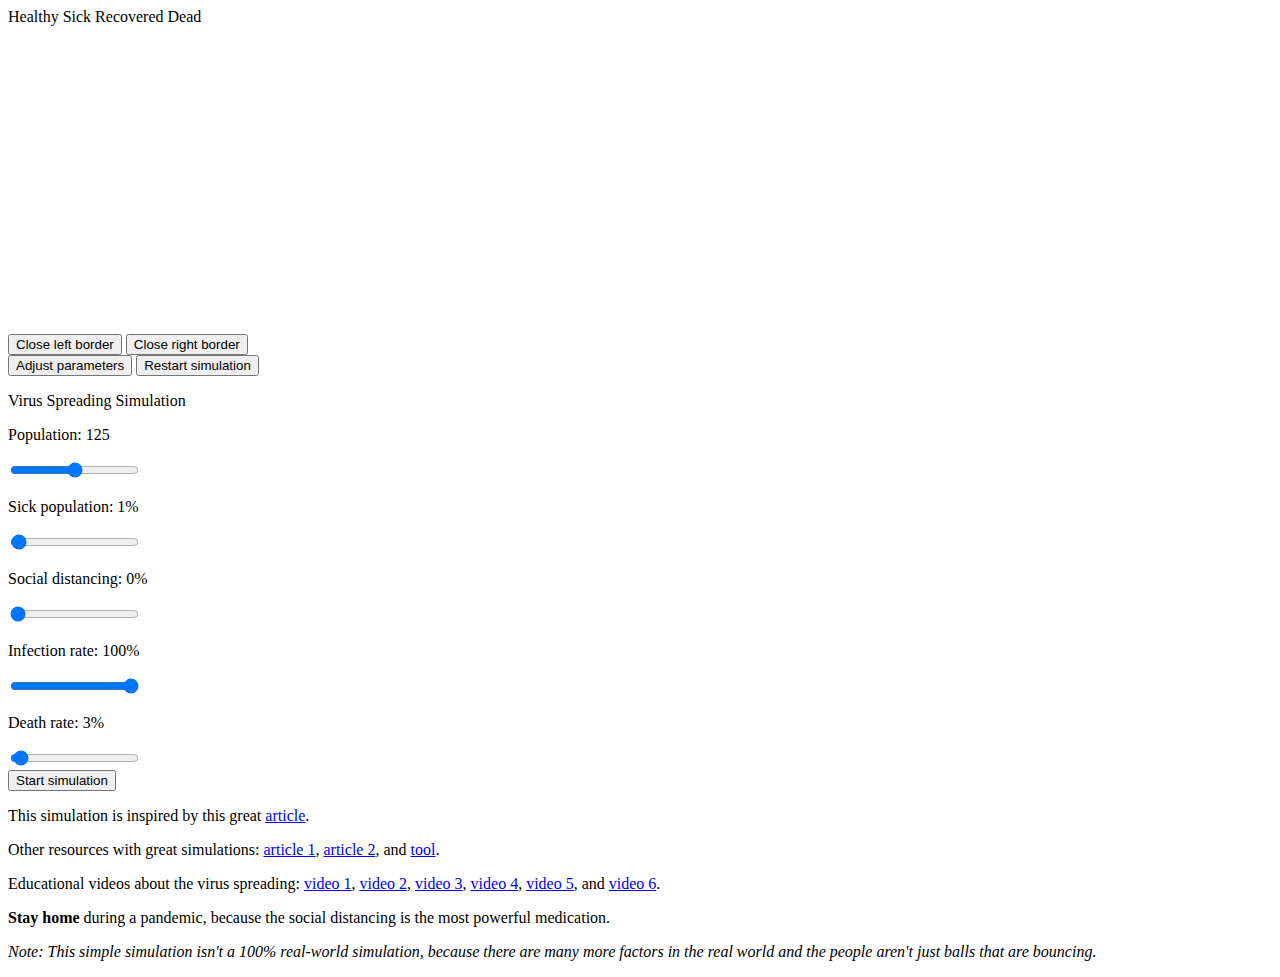
==== src/index.html @ 07df9b4a "Added a new resource, and added all resources in the README file" ====
<!DOCTYPE html>
<html>

<head>

    <title>Virus Spreading Simulation</title>

    <meta name="description" content="A simple responsive and mobile-friendly virus spreading simulation">
    <meta name="keywords" content="virus, spreading, simulation">
    <meta name="viewport" content="width=device-width, initial-scale=1">
    <meta name="author" content="Meto Trajkovski">

    <meta property="og:image" content="https://mtrajk.github.io/virus-spreading/img/virus.png">
    <meta property="og:image:width" content="540">
    <meta property="og:image:height" content="540">
    <meta property="og:url" content="https://mtrajk.github.io/virus-spreading/">
    <meta property="og:description" content="A simple responsive and mobile-friendly virus spreading simulation">
    <meta property="og:type" content="website">
    <meta property="og:title" content="Virus Spreading Simulation">
    <meta name="twitter:image" content="https://mtrajk.github.io/virus-spreading/img/virus.png" />
    <meta name="twitter:url" content="https://mtrajk.github.io/virus-spreading/" />
    <meta name="twitter:description" content="A simple responsive and mobile-friendly virus spreading simulation" />
    <meta name="twitter:card" content="summary_large_image" />
    <meta name="twitter:title" content="Virus Spreading Simulation" />

    <link rel="shortcut icon" type="image/x-icon" href="img/favicon.ico">
    <link rel="icon" type="image/png" sizes="16x16" href="img/favicon-16x16.png">
    <link rel="icon" type="image/png" sizes="32x32" href="img/favicon-32x32.png">

    <link rel="stylesheet" type="text/css" href="css/styles.css">

</head>

<body>

    <div id="simulation">
        <div id="chart">
            <div id="chart-stats">
                <span class="border-on-right">Healthy <span id="healthy-number" class="number"></span></span>
                <span class="border-on-right">Sick <span id="sick-number" class="number"></span></span>
                <span class="border-on-right">Recovered <span id="recovered-number" class="number"></span></span>
                <span>Dead <span id="dead-number" class="number"></span></span>
            </div>

            <div id="chart-dimensions">
                <canvas id="chart-canvas"></canvas>
            </div>
        </div>

        <div id="simulation-dimensions">
            <canvas id="simulation-canvas"></canvas>
        </div>

        <div id="borders-btns">
            <input type="button" id="left-border" value="Close left border"/>
            <input type="button" id="right-border" value="Close right border"/>
        </div>

        <div id="simulation-end-btns">
            <input type="button" id="adjust" value="Adjust parameters"/>
            <input type="button" id="restart" value="Restart simulation"/>
        </div>
    </div>


    <div id="parameters">
        <p class="parameters-title">Virus Spreading Simulation</p>

        <div class="parameters-text">
            <p>Population: <span id="population-number">125</span></p>
            <input type="range" id="population-slider" name="population" min="50" max="200" step="1" value="125">
        </div>
        <div class="parameters-text">
            <p>Sick population: <span id="sick-percent">1</span>%</p>
            <input type="range" id="sick-slider" name="sick" min="0" max="100" step="1" value="1">
        </div>
        <div class="parameters-text">
            <p>Social distancing: <span id="distancing-percent">0</span>%</p>
            <input type="range" id="distancing-slider" name="distancing" min="0" max="100" step="1" value="0">
        </div>
        <div class="parameters-text">
            <p>Infection rate: <span id="infection-percent">100</span>%</p>
            <input type="range" id="infection-slider" name="infection" min="0" max="100" step="1" value="100">
        </div>
        <div class="parameters-text">
            <p>Death rate: <span id="death-percent">3</span>%</p>
            <input type="range" id="death-slider" name="death" min="0" max="100" step="1" value="3">
        </div>

        <input type="button" id="start" value="Start simulation"/>

        <div class="notes">
            <p>This simulation is inspired by this great <a target="_blank" href="https://www.washingtonpost.com/graphics/2020/world/corona-simulator/">article</a>.</p>
            <p>Other resources with great simulations: <a target="_blank" href="https://meltingasphalt.com/interactive/outbreak/">article 1</a>, <a target="_blank" href="https://ncase.me/covid-19/">article 2</a>, and <a target="_blank" href="http://gabgoh.github.io/COVID/index.html">tool</a>.</p>
            <p>Educational videos about the virus spreading: <a target="_blank" href="https://www.youtube.com/watch?v=gxAaO2rsdIs">video 1</a>, <a target="_blank" href="https://www.youtube.com/watch?v=7OLpKqTriio">video 2</a>, <a target="_blank" href="https://www.youtube.com/watch?v=Kas0tIxDvrg"> video 3</a>, <a target="_blank" href="https://www.youtube.com/watch?v=fgBla7RepXU">video 4</a>, <a target="_blank" href="https://www.youtube.com/watch?v=k6nLfCbAzgo">video 5</a>, and <a target="_blank" href="https://www.youtube.com/watch?v=I5-dI74zxPg">video 6</a>.</p>
            <p><b>Stay home</b> during a pandemic, because the social distancing is the most powerful medication.</p>
            <p><i>Note: This simple simulation isn't a 100% real-world simulation, because there are many more factors in the real world and the people aren't just balls that are bouncing.</i></p>
        </div>
    </div>

    <script src="js/common.js"></script>
    <script src="js/vector2d.js"></script>
    <script src="js/ball.js"></script>
    <script src="js/chart.js"></script>
    <script src="js/simulation.js"></script>
    <script src="js/app.js"></script>

</body>

</html>
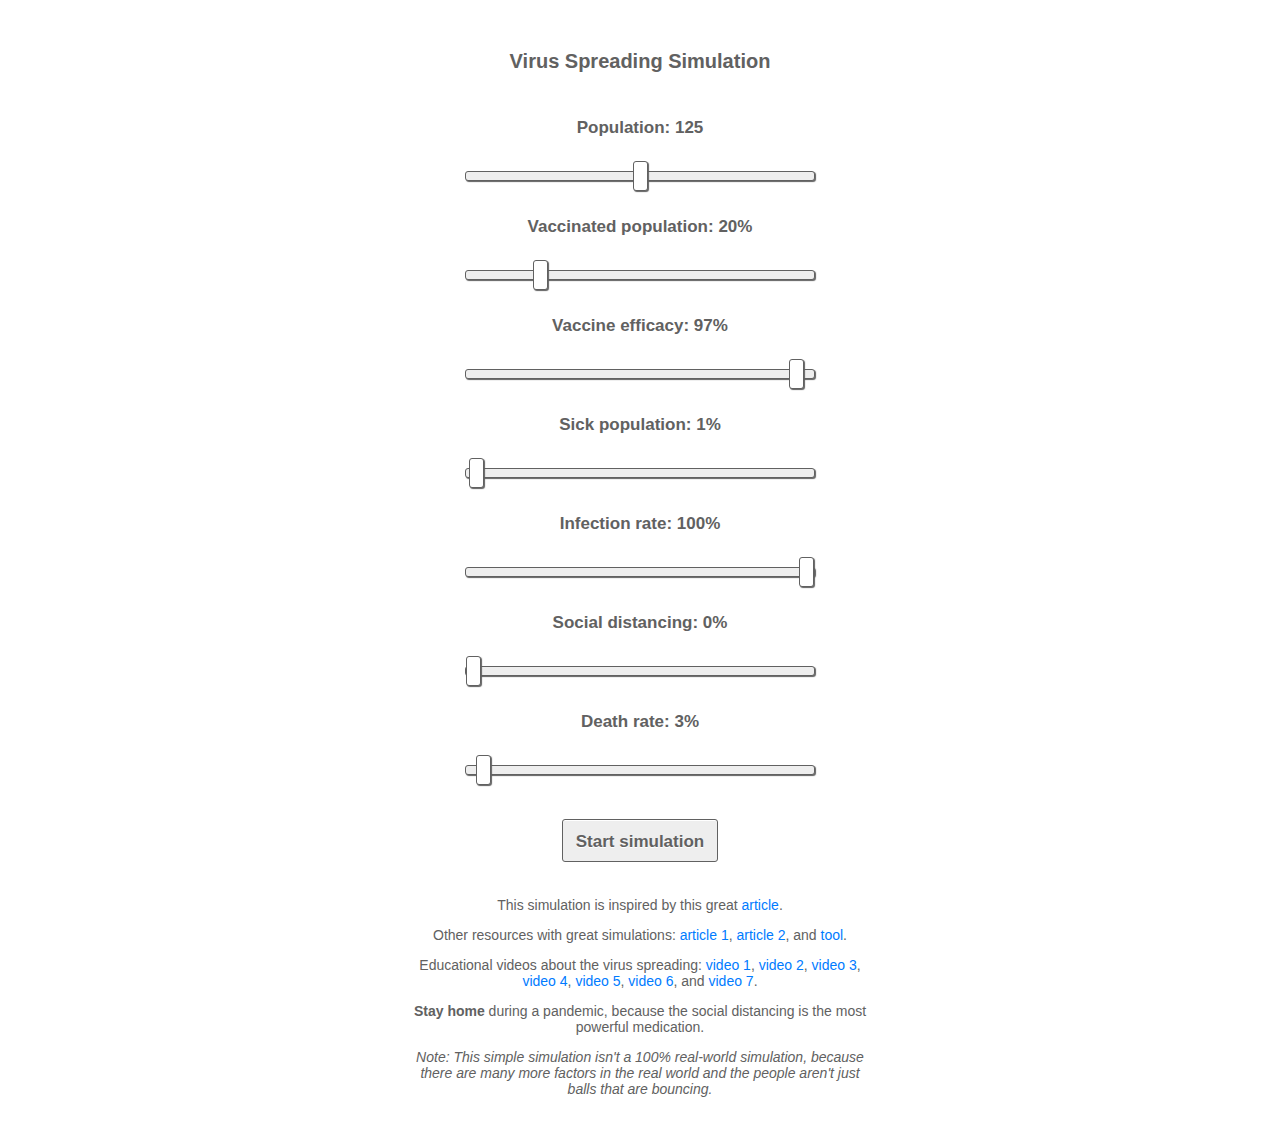
==== commit 2fe0a24f: "Added vaccination parameters" ====
--- a/src/index.html
+++ b/src/index.html
@@ -37,6 +37,7 @@
         <div id="chart">
             <div id="chart-stats">
                 <span class="border-on-right">Healthy <span id="healthy-number" class="number"></span></span>
+                <span class="border-on-right">Vaccinated <span id="vaccinated-number" class="number"></span></span>
                 <span class="border-on-right">Sick <span id="sick-number" class="number"></span></span>
                 <span class="border-on-right">Recovered <span id="recovered-number" class="number"></span></span>
                 <span>Dead <span id="dead-number" class="number"></span></span>
@@ -71,16 +72,24 @@
             <input type="range" id="population-slider" name="population" min="50" max="200" step="1" value="125">
         </div>
         <div class="parameters-text">
+            <p>Vaccinated population: <span id="vaccinated-percent">20</span>%</p>
+            <input type="range" id="vaccinated-slider" name="vaccinated" min="0" max="100" step="1" value="20">
+        </div>
+        <div class="parameters-text">
+            <p>Vaccine efficacy: <span id="efficacy-percent">97</span>%</p>
+            <input type="range" id="efficacy-slider" name="efficacy" min="0" max="100" step="1" value="97">
+        </div>
+        <div class="parameters-text">
             <p>Sick population: <span id="sick-percent">1</span>%</p>
             <input type="range" id="sick-slider" name="sick" min="0" max="100" step="1" value="1">
         </div>
         <div class="parameters-text">
+            <p>Infection rate: <span id="infection-percent">100</span>%</p>
+            <input type="range" id="infection-slider" name="infection" min="0" max="100" step="1" value="100">
+        </div>
+        <div class="parameters-text">
             <p>Social distancing: <span id="distancing-percent">0</span>%</p>
             <input type="range" id="distancing-slider" name="distancing" min="0" max="100" step="1" value="0">
-        </div>
-        <div class="parameters-text">
-            <p>Infection rate: <span id="infection-percent">100</span>%</p>
-            <input type="range" id="infection-slider" name="infection" min="0" max="100" step="1" value="100">
         </div>
         <div class="parameters-text">
             <p>Death rate: <span id="death-percent">3</span>%</p>
@@ -92,7 +101,7 @@
         <div class="notes">
             <p>This simulation is inspired by this great <a target="_blank" href="https://www.washingtonpost.com/graphics/2020/world/corona-simulator/">article</a>.</p>
             <p>Other resources with great simulations: <a target="_blank" href="https://meltingasphalt.com/interactive/outbreak/">article 1</a>, <a target="_blank" href="https://ncase.me/covid-19/">article 2</a>, and <a target="_blank" href="http://gabgoh.github.io/COVID/index.html">tool</a>.</p>
-            <p>Educational videos about the virus spreading: <a target="_blank" href="https://www.youtube.com/watch?v=gxAaO2rsdIs">video 1</a>, <a target="_blank" href="https://www.youtube.com/watch?v=7OLpKqTriio">video 2</a>, <a target="_blank" href="https://www.youtube.com/watch?v=Kas0tIxDvrg"> video 3</a>, <a target="_blank" href="https://www.youtube.com/watch?v=fgBla7RepXU">video 4</a>, <a target="_blank" href="https://www.youtube.com/watch?v=k6nLfCbAzgo">video 5</a>, and <a target="_blank" href="https://www.youtube.com/watch?v=I5-dI74zxPg">video 6</a>.</p>
+            <p>Educational videos about the virus spreading: <a target="_blank" href="https://www.youtube.com/watch?v=gxAaO2rsdIs">video 1</a>, <a target="_blank" href="https://www.youtube.com/watch?v=7OLpKqTriio">video 2</a>, <a target="_blank" href="https://www.youtube.com/watch?v=Kas0tIxDvrg"> video 3</a>, <a target="_blank" href="https://www.youtube.com/watch?v=fgBla7RepXU">video 4</a>, <a target="_blank" href="https://www.youtube.com/watch?v=k6nLfCbAzgo">video 5</a>, <a target="_blank" href="https://www.youtube.com/watch?v=I5-dI74zxPg">video 6</a>, and <a target="_blank" href="https://www.youtube.com/watch?v=Et_J8_x4qBs">video 7</a>.</p>
             <p><b>Stay home</b> during a pandemic, because the social distancing is the most powerful medication.</p>
             <p><i>Note: This simple simulation isn't a 100% real-world simulation, because there are many more factors in the real world and the people aren't just balls that are bouncing.</i></p>
         </div>
--- a/src/css/styles.css
+++ b/src/css/styles.css
@@ -0,0 +1,450 @@
+* {
+    font-family: sans-serif, arial;
+    color: #616161;
+}
+
+@media screen and (max-width: 480px) {
+    #chart {
+        margin: 30px auto 0;
+    }
+
+    #chart-dimensions {
+        width: 250px;
+        height: 25px;
+    }
+
+    #simulation-dimensions {
+        margin: 20px auto 0;
+        width: 300px;
+        height: 200px;
+    }
+
+    input[type=button] {
+        font-size: 13px;
+        height: 33px;
+        line-height: 33px;
+        padding: 0 10px;
+        margin-top: 20px;
+    }
+
+    input[type=range] {
+        width: 200px;
+    }
+
+    #parameters {
+        margin: 30px auto 0;
+    }
+
+    #chart-stats {
+        font-size: 11px;
+    }
+
+    .parameters-text {
+        font-size: 13px;
+    }
+
+    .parameters-title {
+        font-size: 17px;
+        margin-bottom: 30px;
+    }
+
+    #chart-stats > span {
+        padding-right: 5px;
+        padding-left: 0px;
+    }
+
+    .notes {
+        font-size: 12px;
+        width: 250px;
+        margin: 30px auto;
+    }
+}
+
+@media screen and (min-width: 481px) and (max-width: 630px) {
+    #chart {
+        margin: 35px auto 0;
+    }
+
+    #chart-dimensions {
+        width: 350px;
+        height: 35px;
+    }
+
+    #simulation-dimensions {
+        margin: 20px auto 0;
+        width: 400px;
+        height: 266px;
+    }
+
+    input[type=button] {
+        font-size: 15px;
+        height: 37px;
+        line-height: 37px;
+        padding: 0 11px;
+        margin-top: 20px;
+    }
+
+    input[type=range] {
+        width: 300px;
+    }
+
+    #parameters {
+        margin: 40px auto 0;
+    }
+
+    #chart-stats {
+        font-size: 12px;
+    }
+
+    .parameters-text {
+        font-size: 15px;
+    }
+
+    .parameters-title {
+        font-size: 18px;
+        margin-bottom: 40px;
+    }
+
+    #chart-stats > span {
+        padding-right: 6px;
+        padding-left: 1px;
+    }
+
+    .notes {
+        font-size: 13px;
+        width: 350px;
+        margin: 35px auto;
+    }
+}
+
+@media screen and (min-width: 631px) and (max-width: 1500px) {
+    #chart {
+        margin: 40px auto 0;
+    }
+
+    #chart-dimensions {
+        width: 500px;
+        height: 50px;
+    }
+
+    #simulation-dimensions {
+        margin: 25px auto 0;
+        width: 600px;
+        height: 399px;
+    }
+
+    input[type=button] {
+        font-size: 17px;
+        height: 43px;
+        line-height: 43px;
+        padding: 0 13px;
+        margin-top: 25px;
+    }
+
+    input[type=range] {
+        width: 350px;
+    }
+
+    #parameters {
+        margin: 50px auto 0;
+    }
+
+    #chart-stats {
+        font-size: 15px;
+    }
+
+    .parameters-text {
+        font-size: 17px;
+    }
+
+    .parameters-title {
+        font-size: 20px;
+        margin-bottom: 45px;
+    }
+
+    #chart-stats > span {
+        padding-right: 7px;
+        padding-left: 2px;
+    }
+
+    .notes {
+        font-size: 14px;
+        width: 460px;
+        margin: 35px auto;
+    }
+}
+
+@media only screen and (min-width: 1501px) {
+    #chart {
+        margin: 50px auto 0;
+    }
+
+    #chart-dimensions {
+        width: 750px;
+        height: 75px;
+    }
+
+    #simulation-dimensions {
+        margin: 30px auto 0;
+        width: 900px;
+        height: 600px;
+    }
+
+    input[type=button] {
+        font-size: 18px;
+        height: 50px;
+        line-height: 50px;
+        padding: 0 15px;
+        margin-top: 30px;
+    }
+
+    input[type=range] {
+        width: 400px;
+    }
+
+    #parameters {
+        margin: 60px auto 0;
+    }
+
+    #chart-stats {
+        font-size: 16px;
+    }
+
+    .parameters-text {
+        font-size: 18px;
+    }
+
+    .parameters-title {
+        font-size: 22px;
+        margin-bottom: 50px;
+    }
+
+    #chart-stats > span {
+        padding-right: 8px;
+        padding-left: 3px;
+    }
+
+    .notes {
+        font-size: 15px;
+        width: 500px;
+        margin: 40px auto;
+    }
+}
+
+#simulation {
+    display: none;
+}
+
+#parameters, #simulation {
+    text-align: center;
+}
+
+#chart-dimensions {
+    display: inline-block;
+}
+
+.number, .parameters-text, .parameters-title {
+    font-weight: bold;
+}
+
+#chart-stats {
+    margin-bottom: 5px;
+}
+
+.border-on-right {
+    border-right: gray 2px solid;
+}
+
+a {
+    color: #007bff;
+    text-decoration: none;
+}
+
+a:hover {
+    color: #0056b3;
+    text-decoration: underline;
+}
+
+#healthy-number {
+    color: #AED581;
+}
+
+#vaccinated-number {
+    color: #81D4FA;
+}
+
+#sick-number {
+    color: #E53935;
+}
+
+#recovered-number {
+    color: #FF9800;
+}
+
+#dead-number {
+    color: #000000;
+}
+
+/* BUTTON STYLES */
+
+input[type=button] {
+    cursor: pointer;
+    background-color: #EEEEEE;
+    box-shadow: inset 0px 1px 0px 0px #ffffff;
+    -moz-box-shadow: inset 0px 1px 0px 0px #ffffff;
+    -webkit-box-shadow: inset 0px 1px 0px 0px #ffffff;
+    border: 1px solid #616161;
+    border-radius: 3px;
+    -moz-border-radius: 3px;
+    -webkit-border-radius: 3px;
+    font-weight: bold;
+    font-style: normal;
+    text-decoration: none;
+    text-align: center;
+    text-shadow: 0px 1px 0px #ffffff;
+    outline: none;
+}
+
+input[type=button]:hover {
+    background-color: #E0E0E0;
+}
+
+.input[type=button]:active {
+    position: relative;
+    top: 1px;
+}
+
+/* SLIDER STYLES */
+/* Taken from here https://www.cssportal.com/style-input-range/ */
+
+input[type=range] {
+    height: 38px;
+    -webkit-appearance: none;
+}
+
+input[type=range]:focus {
+    outline: none;
+}
+
+input[type=range]::-webkit-slider-runnable-track {
+    width: 100%;
+    height: 10px;
+    cursor: pointer;
+    background: #EEEEEE;
+    border: 1px solid #616161;
+    border-radius: 3px;
+    -moz-border-radius: 3px;
+    -webkit-border-radius: 3px;
+    animate: 0.2s;
+    -moz-animate: 0.2s;
+    -webkit-animate: 0.2s;
+    box-shadow: 1px 1px 1px #616161;
+    -moz-box-shadow: 1px 1px 1px #616161;
+    -webkit-box-shadow: 1px 1px 1px #616161;
+}
+
+input[type=range]::-webkit-slider-thumb {
+    height: 30px;
+    width: 15px;
+    cursor: pointer;
+    background: #FFFFFF;
+    border: 1px solid #616161;
+    border-radius: 3px;
+    -moz-border-radius: 3px;
+    -webkit-border-radius: 3px;
+    box-shadow: 1px 1px 1px #616161;
+    -moz-box-shadow: 1px 1px 1px #616161;
+    -webkit-box-shadow: 1px 1px 1px #616161;
+    -webkit-appearance: none;
+    margin-top: -11px;
+}
+
+input[type=range]:focus::-webkit-slider-runnable-track {
+    background: #EEEEEE;
+}
+
+input[type=range]::-moz-range-track {
+    width: 100%;
+    height: 10px;
+    cursor: pointer;
+    background: #EEEEEE;
+    border-radius: 3px;
+    border: 1px solid #616161;
+    animate: 0.2s;
+    -moz-animate: 0.2s;
+    -webkit-animate: 0.2s;
+    box-shadow: 1px 1px 1px #616161;
+    -moz-box-shadow: 1px 1px 1px #616161;
+    -webkit-box-shadow: 1px 1px 1px #616161;
+}
+
+input[type=range]::-moz-range-thumb {
+    height: 30px;
+    width: 15px;
+    cursor: pointer;
+    background: #FFFFFF;
+    border: 1px solid #616161;
+    border-radius: 3px;
+    -moz-border-radius: 3px;
+    -webkit-border-radius: 3px;
+    box-shadow: 1px 1px 1px #616161;
+    -moz-box-shadow: 1px 1px 1px #616161;
+    -webkit-box-shadow: 1px 1px 1px #616161;
+}
+
+input[type=range]::-ms-track {
+    width: 100%;
+    height: 10px;
+    background: transparent;
+    border-color: transparent;
+    color: transparent;
+    cursor: pointer;
+    animate: 0.2s;
+    -moz-animate: 0.2s;
+    -webkit-animate: 0.2s;
+}
+
+input[type=range]::-ms-fill-lower {
+    background: #EEEEEE;
+    border: 1px solid #616161;
+    border-radius: 3px;
+    -moz-border-radius: 3px;
+    -webkit-border-radius: 3px;
+    box-shadow: 1px 1px 1px #616161;
+    -moz-box-shadow: 1px 1px 1px #616161;
+    -webkit-box-shadow: 1px 1px 1px #616161;
+}
+
+input[type=range]::-ms-fill-upper {
+    background: #EEEEEE;
+    border: 1px solid #616161;
+    border-radius: 3px;
+    -moz-border-radius: 3px;
+    -webkit-border-radius: 3px;
+    box-shadow: 1px 1px 1px #616161;
+    -moz-box-shadow: 1px 1px 1px #616161;
+    -webkit-box-shadow: 1px 1px 1px #616161;
+}
+
+input[type=range]::-ms-thumb {
+    height: 30px;
+    width: 15px;
+    margin-top: 1px;
+    border: 1px solid #616161;
+    background: #FFFFFF;
+    cursor: pointer;
+    border-radius: 3px;
+    -moz-border-radius: 3px;
+    -webkit-border-radius: 3px;
+    box-shadow: 1px 1px 1px #616161;
+    -moz-box-shadow: 1px 1px 1px #616161;
+    -webkit-box-shadow: 1px 1px 1px #616161;
+}
+
+input[type=range]:focus::-ms-fill-lower {
+    background: #EEEEEE;
+}
+
+input[type=range]:focus::-ms-fill-upper {
+    background: #EEEEEE;
+}